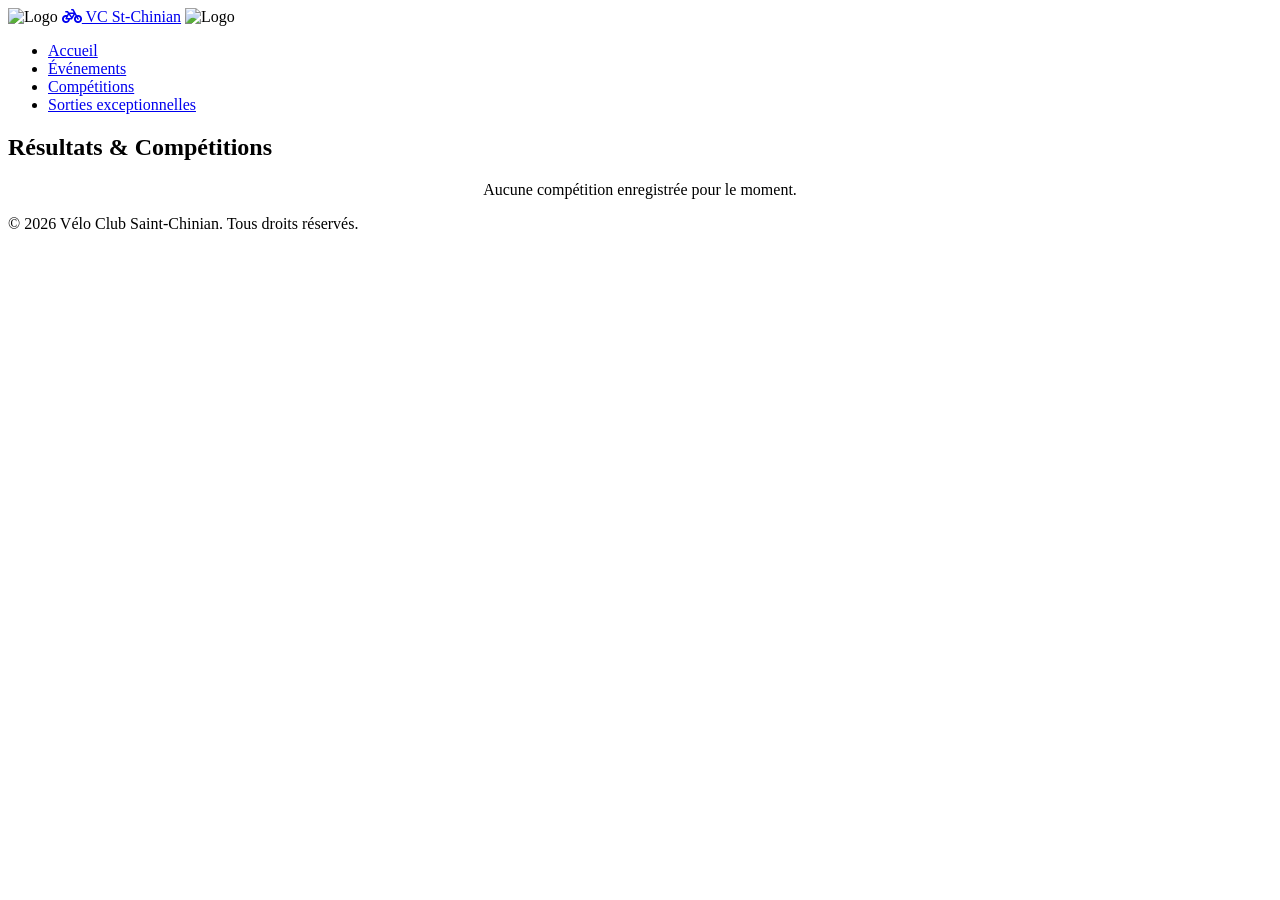
==== pages/competitions.html @ a8a2780b "Add files via upload" ====
<!DOCTYPE html>
<html lang="fr">
<head>
    <meta charset="UTF-8">
    <meta name="viewport" content="width=device-width, initial-scale=1.0">
    <meta name="keywords" content="vélo, Saint-Chinian, cyclisme, club de vélo, compétitions vélo, course vélo">
    <title>Compétitions - Vélo Club Saint-Chinian</title>
    <link rel="stylesheet" href="../assets/css/style.css">
    <link rel="stylesheet" href="https://cdnjs.cloudflare.com/ajax/libs/font-awesome/6.4.0/css/all.min.css">
    <style>
        /* Force l'affichage entier des photos sans les couper/rogner */
        .sortie-photo {
            object-fit: contain !important;
            width: 100% !important;
            max-height: 450px !important;
            height: auto !important;
            background-color: #f8f9fa; /* Fond neutre si la photo a un ratio différent */
            border-radius: 8px;
        }
        .sortie-photo-wrapper {
            display: flex;
            justify-content: center;
            align-items: center;
            overflow: hidden;
            width: 100%;
        }
    </style>
</head>
<body>

    <nav class="navbar">
        <div class="nav-container">
            <div class="nav-brand">
                <img src="../assets/images/logo 1.jpeg" alt="Logo" class="nav-logo-image">
                <a href="../index.html" class="nav-logo"><i class="fa-solid fa-bicycle"></i> VC St-Chinian</a>
                <img src="../assets/images/logo 2.jpeg" alt="Logo" class="nav-logo-image">
            </div>
            <ul class="nav-menu">
                <li><a href="../index.html">Accueil</a></li>
                <li><a href="evenements.html">Événements</a></li>
                <li><a href="competitions.html">Compétitions</a></li>
                <li><a href="sorties-exceptionnelles.html">Sorties exceptionnelles</a></li>
            </ul>
        </div>
    </nav>

    <section class="section-padding">
        <div class="container">
            <h2 class="section-title">Résultats & Compétitions</h2>
            <div id="competitions-container"></div>
        </div>
    </section>

    <footer>
        <div class="container footer-content">
            <p>&copy; 2026 Vélo Club Saint-Chinian. Tous droits réservés.</p>
        </div>
    </footer>

    <script src="../data/competitions.js"></script>

    <script>
        function normalizePhotoPath(photo) {
            if (!photo) return '';
            let cleaned = String(photo).trim().replace(/^['"]|['"]$/g, '');
            cleaned = cleaned.replace(/\\/g, '/');

            if (!cleaned) return '';

            if (/^[a-zA-Z]:\//.test(cleaned) || 
                cleaned.startsWith('http://') || 
                cleaned.startsWith('https://') || 
                cleaned.startsWith('/')) {
                return cleaned;
            }

            if (cleaned.startsWith('../') || cleaned.startsWith('./')) {
                return cleaned;
            }

            if (cleaned.startsWith('assets/')) {
                return `../${cleaned}`;
            }

            return `../assets/images/${cleaned}`;
        }

        document.addEventListener("DOMContentLoaded", () => {
            const container = document.getElementById("competitions-container");
            const data = window.competitionsData || [];
            
            if (!container) return;

            if (!data.length) {
                container.innerHTML = `
                    <div class="pdf-card">
                        <p style="text-align:center;">Aucune compétition enregistrée pour le moment.</p>
                    </div>`;
                return;
            }

            container.innerHTML = data.map((competition, index) => {
                const photos = Array.isArray(competition.photos) ? competition.photos : [];
                const visiblePhotos = photos.slice(0, 2);
                const hiddenPhotos = photos.slice(2);
                const remaining = hiddenPhotos.length;

                return `
                    <article class="pdf-card sortie-card">
                        <div class="sortie-header">
                            <h3 style="color:#1f4e79; font-size:1.5rem;">${competition.nom || 'Compétition'}</h3>
                            <p class="sortie-date" style="font-weight:bold; color:#666;">${competition.date || ''}</p>
                        </div>
                        
                        ${competition.description ? `<p style="margin-bottom:15px;">${competition.description}</p>` : ''}

                        <div class="sortie-photos">
                            ${visiblePhotos.map((photo, pIdx) => `
                                <div class="sortie-photo-wrapper">
                                    <img src="${normalizePhotoPath(photo)}" 
                                         alt="Photo ${index + 1}-${pIdx + 1}" 
                                         class="sortie-photo"
                                         onerror="this.onerror=null; this.src='../assets/images/image 1.jpeg';">
                                </div>
                            `).join('')}
                        </div>

                        ${remaining > 0 ? `
                            <div class="photos-supplementaires" style="display:none; margin-top:12px;">
                                <div class="sortie-photos">
                                    ${hiddenPhotos.map((photo, pIdx) => `
                                        <div class="sortie-photo-wrapper">
                                            <img src="${normalizePhotoPath(photo)}" 
                                                 alt="Photo ${index + 1}-${pIdx + 3}" 
                                                 class="sortie-photo"
                                                 onerror="this.onerror=null; this.src='../assets/images/image 1.jpeg';">
                                        </div>
                                    `).join('')}
                                </div>
                            </div>
                            <button class="btn-pdf" type="button" onclick="togglePhotos(this)" style="margin-top:15px; cursor:pointer;">
                                <i class="fa-solid fa-images"></i> Voir plus (${remaining})
                            </button>
                        ` : ''}
                    </article>
                `;
            }).join('');
        });

        function togglePhotos(button) {
            const card = button.closest('.sortie-card');
            const extra = card.querySelector('.photos-supplementaires');
            if (!extra) return;
            
            const isVisible = extra.style.display === 'block';
            extra.style.display = isVisible ? 'none' : 'block';
            button.innerHTML = isVisible ? 
                `<i class="fa-solid fa-images"></i> Voir plus` : 
                `<i class="fa-solid fa-eye-slash"></i> Masquer`;
        }
    </script>
</body>
</html>
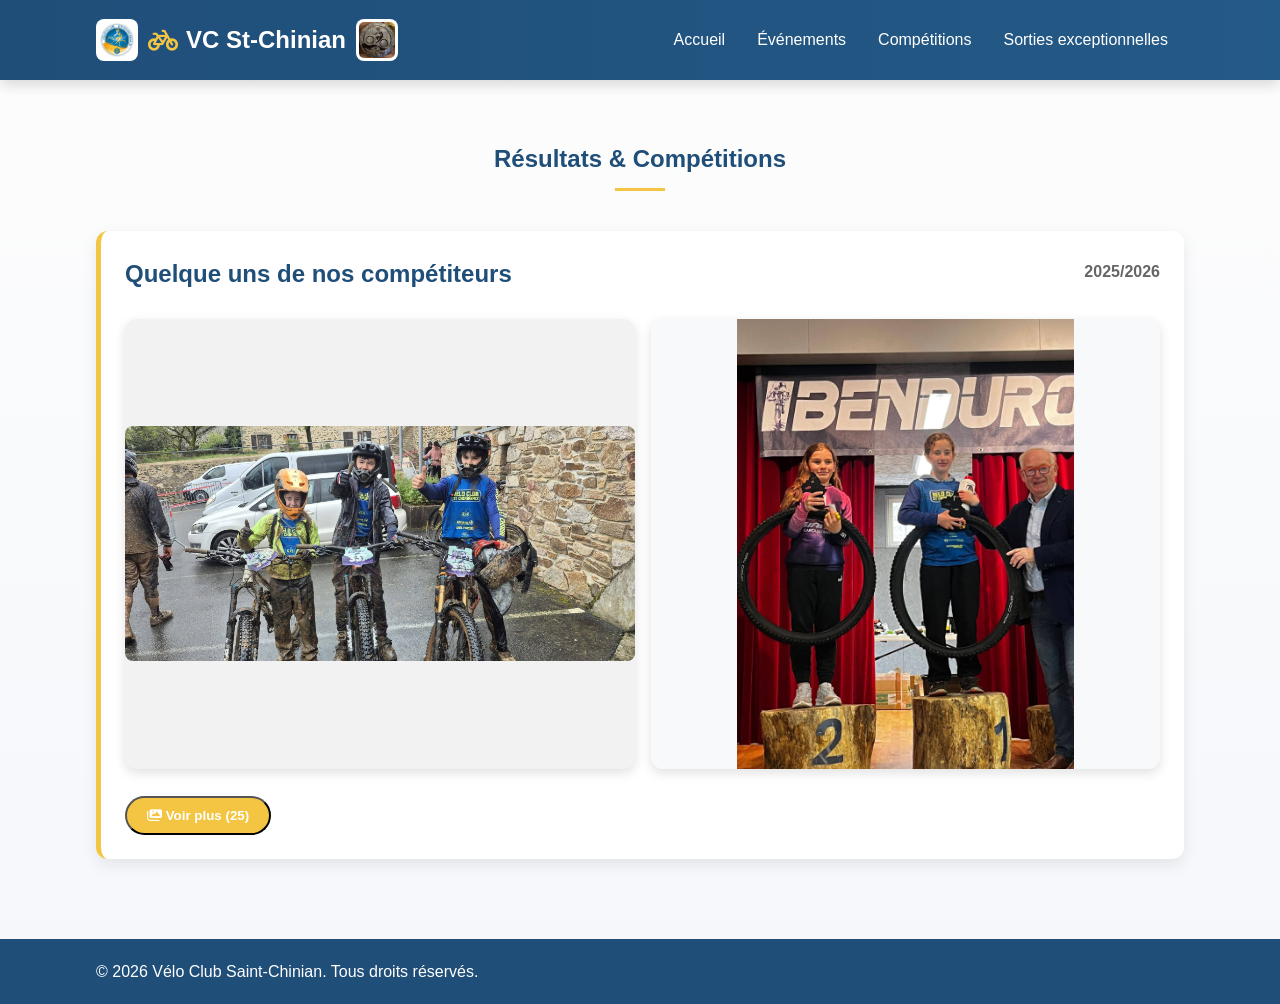
==== commit d17a4655: "Add files via upload" ====
--- a/pages/competitions.html
+++ b/pages/competitions.html
@@ -41,6 +41,11 @@
                 <li><a href="competitions.html">Compétitions</a></li>
                 <li><a href="sorties-exceptionnelles.html">Sorties exceptionnelles</a></li>
             </ul>
+            <div class="menu-toggle" id="mobile-menu">
+                <span class="bar"></span>
+                <span class="bar"></span>
+                <span class="bar"></span>
+            </div>
         </div>
     </nav>
 
@@ -158,6 +163,32 @@
                 `<i class="fa-solid fa-images"></i> Voir plus` : 
                 `<i class="fa-solid fa-eye-slash"></i> Masquer`;
         }
+
+        // Menu mobile (hamburger)
+        (function () {
+            const toggle = document.getElementById('mobile-menu');
+            const menu = document.querySelector('.nav-menu');
+            if (!toggle || !menu) return;
+
+            toggle.addEventListener('click', () => {
+                toggle.classList.toggle('active');
+                menu.classList.toggle('active');
+            });
+
+            menu.querySelectorAll('a').forEach(link => {
+                link.addEventListener('click', () => {
+                    toggle.classList.remove('active');
+                    menu.classList.remove('active');
+                });
+            });
+
+            document.addEventListener('click', (e) => {
+                if (!menu.contains(e.target) && !toggle.contains(e.target)) {
+                    toggle.classList.remove('active');
+                    menu.classList.remove('active');
+                }
+            });
+        })();
     </script>
 </body>
 </html>
--- a/assets/css/style.css
+++ b/assets/css/style.css
@@ -0,0 +1,803 @@
+/* --- Variables et Reset --- */
+:root {
+    --primary-color: #f4c542; /* Jaune du logo */
+    --secondary-color: #1f4e79; /* Bleu du logo */
+    --text-color: #333;
+    --light-bg: #f8f9fa;
+    --white: #ffffff;
+}
+
+* {
+    margin: 0;
+    padding: 0;
+    box-sizing: border-box;
+    font-family: 'Segoe UI', Tahoma, Geneva, Verdana, sans-serif;
+    scroll-behavior: smooth;
+}
+
+body {
+    color: var(--text-color);
+    line-height: 1.6;
+    background: linear-gradient(180deg, #fdfdfd 0%, #f5f7fb 100%);
+}
+
+.container {
+    width: 85%;
+    max-width: 1200px;
+    margin: 0 auto;
+}
+
+.section-padding {
+    padding: 60px 0;
+}
+
+.bg-light {
+    background-color: var(--light-bg);
+}
+
+.section-title {
+    text-align: center;
+    margin-bottom: 40px;
+    position: relative;
+    color: var(--secondary-color);
+}
+
+.section-title::after {
+    content: '';
+    display: block;
+    width: 50px;
+    height: 3px;
+    background: var(--primary-color);
+    margin: 10px auto 0 auto;
+}
+
+/* --- Navigation --- */
+.navbar {
+    background: linear-gradient(90deg, var(--secondary-color) 0%, #245a87 100%);
+    height: 80px;
+    position: sticky;
+    top: 0;
+    z-index: 999;
+    box-shadow: 0 4px 14px rgba(0,0,0,0.16);
+}
+
+.nav-container {
+    display: flex;
+    justify-content: space-between;
+    align-items: center;
+    height: 100%;
+    width: 85%;
+    max-width: 1200px;
+    margin: 0 auto;
+}
+
+.nav-brand {
+    display: flex;
+    align-items: center;
+    gap: 10px;
+}
+
+.nav-logo {
+    color: var(--white);
+    text-decoration: none;
+    font-size: 1.5rem;
+    font-weight: bold;
+    display: flex;
+    align-items: center;
+    gap: 8px;
+    white-space: nowrap;
+}
+
+.nav-logo i {
+    color: var(--primary-color);
+}
+
+.nav-logo-image {
+    width: 42px;
+    height: 42px;
+    object-fit: contain;
+    border-radius: 8px;
+    background: var(--white);
+    padding: 3px;
+}
+
+.nav-menu {
+    display: flex;
+    list-style: none;
+}
+
+.nav-menu li a {
+    color: var(--white);
+    text-decoration: none;
+    padding: 0.5rem 1rem;
+    transition: all 0.3s ease;
+}
+
+.nav-menu li a:hover {
+    color: var(--primary-color);
+}
+
+.nav-btn {
+    background: var(--primary-color);
+    color: var(--secondary-color);
+    border-radius: 999px;
+    font-weight: 700;
+    padding: 0.6rem 1rem;
+}
+
+.nav-btn:hover {
+    color: var(--secondary-color) !important;
+    background: #e0b53a;
+}
+
+.menu-toggle {
+    display: none;
+    cursor: pointer;
+    z-index: 1001;
+    padding: 8px;
+}
+
+.bar {
+    display: block;
+    width: 25px;
+    height: 3px;
+    margin: 5px auto;
+    transition: all 0.3s ease;
+    background: var(--white);
+}
+
+.menu-toggle.active .bar:nth-child(1) {
+    transform: translateY(8px) rotate(45deg);
+}
+
+.menu-toggle.active .bar:nth-child(2) {
+    opacity: 0;
+}
+
+.menu-toggle.active .bar:nth-child(3) {
+    transform: translateY(-8px) rotate(-45deg);
+}
+
+/* --- Hero Section --- */
+.hero-section {
+    background: linear-gradient(rgba(31, 78, 121, 0.28), rgba(244, 197, 66, 0.2));
+    background-color: #f2f2f2;
+    min-height: 82vh;
+    display: flex;
+    align-items: center;
+    justify-content: center;
+    text-align: center;
+    color: var(--white);
+    padding: 50px 30px;
+    gap: 18px;
+    overflow: hidden;
+}
+
+.hero-carousel {
+    position: relative;
+    flex: 1;
+    max-width: 760px;
+    min-height: 440px;
+    margin: 0 auto;
+    border-radius: 24px;
+    overflow: hidden;
+    box-shadow: 0 12px 30px rgba(0,0,0,0.22);
+    border: 3px solid rgba(255,255,255,0.75);
+}
+
+.carousel-image {
+    position: absolute;
+    inset: 0;
+    width: 100%;
+    height: 100%;
+    object-fit: cover;
+    opacity: 0;
+    transition: opacity 1s ease-in-out;
+}
+
+.carousel-image.active {
+    opacity: 1;
+}
+
+.hero-content {
+    position: relative;
+    z-index: 2;
+    width: 100%;
+    height: 100%;
+    display: flex;
+    flex-direction: column;
+    align-items: center;
+    justify-content: center;
+    padding: 30px;
+    background: linear-gradient(rgba(0,0,0,0.30), rgba(0,0,0,0.45));
+    backdrop-filter: blur(2px);
+}
+
+.hero-side-logo {
+    width: 220px;
+    height: 220px;
+    object-fit: contain;
+    border-radius: 24px;
+    background: rgba(255,255,255,0.96);
+    padding: 14px;
+    box-shadow: 0 10px 24px rgba(0,0,0,0.28);
+    flex-shrink: 0;
+    align-self: center;
+    border: 2px solid rgba(31, 78, 121, 0.15);
+}
+
+.hero-side-logo-left {
+    margin-right: 18px;
+}
+
+.hero-side-logo-right {
+    margin-left: 18px;
+}
+
+.hero-content h1 {
+    font-size: 3.5rem;
+    margin-bottom: 15px;
+}
+
+.hero-content p {
+    font-size: 1.2rem;
+    margin-bottom: 30px;
+}
+
+.btn-main {
+    background: var(--primary-color);
+    color: var(--white);
+    padding: 12px 30px;
+    text-decoration: none;
+    border-radius: 25px;
+    font-weight: bold;
+    transition: 0.3s;
+}
+
+.btn-main:hover {
+    background: #d35400;
+}
+
+/* --- Section Club --- */
+.club-grid {
+    display: grid;
+    grid-template-columns: 2fr 1fr;
+    gap: 40px;
+    align-items: center;
+}
+
+.club-stats {
+    display: flex;
+    flex-direction: column;
+    gap: 20px;
+}
+
+.stat-card {
+    background: linear-gradient(135deg, var(--light-bg) 0%, #ffffff 100%);
+    padding: 20px;
+    text-align: center;
+    border-radius: 12px;
+    border-left: 5px solid var(--primary-color);
+    box-shadow: 0 4px 10px rgba(0,0,0,0.06);
+}
+
+.stat-card i {
+    font-size: 2rem;
+    color: var(--secondary-color);
+    margin-bottom: 10px;
+}
+
+/* --- Tableau Agenda & Circuits --- */
+.agenda-table {
+    background: var(--white);
+    border-radius: 12px;
+    overflow: hidden;
+    box-shadow: 0 6px 16px rgba(0,0,0,0.08);
+}
+
+.agenda-row {
+    display: grid;
+    grid-template-columns: 1fr 2fr 1fr;
+    padding: 15px 20px;
+    border-bottom: 1px solid #ddd;
+}
+
+.agenda-row.header {
+    background: var(--secondary-color);
+    color: var(--white);
+    font-weight: bold;
+}
+
+.circuits-grid {
+    display: grid;
+    grid-template-columns: repeat(auto-fit, minmax(280px, 1fr));
+    gap: 20px;
+    margin-top: 20px;
+}
+
+.circuit-card {
+    background: var(--white);
+    border-radius: 12px;
+    padding: 20px;
+    box-shadow: 0 6px 16px rgba(0,0,0,0.07);
+}
+
+.circuit-card h4 {
+    color: var(--secondary-color);
+    margin-bottom: 10px;
+}
+
+.circuit-card-link {
+    display: block;
+    text-decoration: none;
+    color: inherit;
+    cursor: pointer;
+    transition: transform 0.2s ease, box-shadow 0.2s ease;
+}
+
+.circuit-card-link:hover {
+    transform: translateY(-3px);
+    box-shadow: 0 10px 20px rgba(0,0,0,0.12);
+}
+
+.sorties-editor-panel {
+    background: var(--white);
+    border-radius: 12px;
+    padding: 20px;
+    margin-top: 20px;
+    box-shadow: 0 6px 16px rgba(0,0,0,0.08);
+    border-left: 5px solid var(--secondary-color);
+}
+
+.sorties-editor-panel h4 {
+    color: var(--secondary-color);
+    margin-bottom: 8px;
+}
+
+.sorties-editor-panel p {
+    color: #666;
+    margin-bottom: 10px;
+    font-size: 0.95rem;
+}
+
+.sorties-editor-panel textarea {
+    width: 100%;
+    min-height: 120px;
+    padding: 12px;
+    border: 1px solid #ccc;
+    border-radius: 8px;
+    font-family: inherit;
+    font-size: 1rem;
+    resize: vertical;
+}
+
+.sorties-editor-panel button {
+    margin-top: 10px;
+    border: none;
+    background: var(--secondary-color);
+    color: var(--white);
+    padding: 10px 16px;
+    border-radius: 999px;
+    cursor: pointer;
+}
+
+.pdf-card {
+    background: var(--white);
+    border-radius: 12px;
+    padding: 24px;
+    margin-top: 25px;
+    box-shadow: 0 6px 16px rgba(0,0,0,0.08);
+    border-left: 5px solid var(--primary-color);
+}
+
+.pdf-card h3 {
+    color: var(--secondary-color);
+    margin-bottom: 10px;
+}
+
+.pdf-card p {
+    margin-bottom: 15px;
+    color: #666;
+}
+
+.btn-pdf {
+    display: inline-block;
+    background: var(--primary-color);
+    color: var(--white);
+    padding: 10px 20px;
+    border-radius: 25px;
+    text-decoration: none;
+    font-weight: bold;
+    transition: 0.3s;
+}
+
+.btn-pdf:hover {
+    background: #d35400;
+}
+
+.btn-gps {
+    display: inline-block;
+    margin-top: 15px;
+    color: var(--primary-color);
+    text-decoration: none;
+    font-weight: bold;
+}
+
+/* --- Bloc Contact (Modifié - Sans formulaire) --- */
+.contact-box {
+    background: linear-gradient(135deg, var(--light-bg) 0%, #ffffff 100%);
+    max-width: 700px;
+    margin: 0 auto;
+    padding: 40px;
+    border-radius: 16px;
+    text-align: center;
+    box-shadow: 0 8px 20px rgba(0,0,0,0.07);
+}
+
+.contact-box h3 {
+    color: var(--secondary-color);
+    margin-bottom: 15px;
+}
+
+.contact-box p {
+    color: #666;
+    margin-bottom: 30px;
+}
+
+.contact-details {
+    display: flex;
+    justify-content: space-around;
+    align-items: center;
+    flex-wrap: wrap;
+    gap: 20px;
+}
+
+.contact-item {
+    display: flex;
+    align-items: center;
+    gap: 12px;
+    font-size: 1.1rem;
+    color: var(--secondary-color);
+    text-decoration: none;
+    padding: 10px 20px;
+    background: var(--white);
+    border-radius: 8px;
+    box-shadow: 0 2px 5px rgba(0,0,0,0.05);
+    transition: transform 0.2s ease;
+}
+
+a.contact-item:hover {
+    transform: translateY(-3px);
+    color: var(--primary-color);
+}
+
+.contact-item i {
+    color: var(--primary-color);
+    font-size: 1.3rem;
+}
+
+/* --- Footer --- */
+footer {
+    background: var(--secondary-color);
+    color: var(--white);
+    padding: 20px 0;
+    text-align: center;
+}
+
+.footer-content {
+    display: flex;
+    justify-content: space-between;
+    align-items: center;
+    flex-wrap: wrap;
+}
+
+.social-links a {
+    color: var(--white);
+    margin-left: 15px;
+    font-size: 1.3rem;
+    transition: 0.3s;
+}
+
+.social-links a:hover {
+    color: var(--primary-color);
+}
+
+/* --- Sorties exceptionnelles --- */
+.sortie-card {
+    margin-bottom: 20px;
+}
+
+.sortie-header {
+    display: flex;
+    justify-content: space-between;
+    align-items: center;
+    gap: 12px;
+    margin-bottom: 15px;
+    flex-wrap: wrap;
+}
+
+.sortie-date {
+    color: var(--secondary-color);
+    font-weight: 600;
+}
+
+.sortie-photos {
+    display: grid;
+    grid-template-columns: repeat(2, minmax(0, 1fr));
+    gap: 16px;
+    margin-bottom: 12px;
+}
+
+.sortie-photo-wrapper {
+    overflow: hidden;
+    border-radius: 12px;
+    box-shadow: 0 4px 12px rgba(0,0,0,0.12);
+    background: #f2f2f2;
+}
+
+.sortie-photo {
+    width: 100%;
+    height: 220px;
+    object-fit: cover;
+    display: block;
+    border-radius: 12px;
+}
+
+/* --- Responsive tablette --- */
+@media (max-width: 900px) {
+    .container {
+        width: 90%;
+    }
+    .club-grid {
+        grid-template-columns: 1fr;
+    }
+    .club-stats {
+        flex-direction: row;
+        flex-wrap: wrap;
+    }
+    .club-stats .stat-card {
+        flex: 1 1 160px;
+    }
+}
+
+/* --- Responsive mobile --- */
+@media (max-width: 768px) {
+    html {
+        -webkit-text-size-adjust: 100%;
+    }
+
+    .container {
+        width: 92%;
+    }
+
+    .section-padding {
+        padding: 40px 0;
+    }
+
+    .section-title {
+        font-size: 1.5rem;
+        margin-bottom: 28px;
+    }
+
+    /* Navigation */
+    .navbar {
+        height: 66px;
+    }
+
+    .nav-container {
+        width: 92%;
+    }
+
+    .nav-logo-image {
+        width: 34px;
+        height: 34px;
+    }
+
+    .nav-logo {
+        font-size: 1.05rem;
+        gap: 6px;
+    }
+
+    .menu-toggle {
+        display: block;
+    }
+
+    .nav-menu {
+        display: flex;
+        flex-direction: column;
+        position: fixed;
+        top: 66px;
+        right: 0;
+        width: 70%;
+        max-width: 300px;
+        height: calc(100vh - 66px);
+        background: var(--secondary-color);
+        padding: 20px 0;
+        gap: 0;
+        transform: translateX(100%);
+        transition: transform 0.3s ease;
+        box-shadow: -4px 0 14px rgba(0,0,0,0.2);
+        overflow-y: auto;
+    }
+
+    .nav-menu.active {
+        transform: translateX(0);
+    }
+
+    .nav-menu li {
+        width: 100%;
+    }
+
+    .nav-menu li a {
+        display: block;
+        padding: 16px 24px;
+        border-bottom: 1px solid rgba(255,255,255,0.1);
+        font-size: 1.05rem;
+    }
+
+    /* Hero */
+    .hero-section {
+        flex-direction: column;
+        min-height: auto;
+        padding: 30px 16px;
+        gap: 14px;
+    }
+
+    .hero-side-logo {
+        width: 78px;
+        height: 78px;
+        padding: 8px;
+        order: 0;
+    }
+
+    .hero-side-logo-left,
+    .hero-side-logo-right {
+        margin: 0;
+    }
+
+    .hero-carousel {
+        order: 1;
+        width: 100%;
+        min-height: 300px;
+        border-radius: 16px;
+    }
+
+    .hero-content {
+        padding: 20px;
+    }
+
+    .hero-content h1 {
+        font-size: 1.8rem;
+        margin-bottom: 10px;
+    }
+
+    .hero-content p {
+        font-size: 1rem;
+        margin-bottom: 0;
+    }
+
+    /* Club */
+    .club-grid {
+        gap: 24px;
+    }
+
+    .club-stats {
+        flex-direction: row;
+        gap: 12px;
+    }
+
+    .stat-card {
+        padding: 14px 10px;
+    }
+
+    .stat-card h3 {
+        font-size: 1.5rem;
+    }
+
+    /* PDF / info cards */
+    .pdf-card {
+        padding: 18px;
+        margin-top: 18px;
+    }
+
+    .btn-pdf {
+        display: block;
+        width: 100%;
+        text-align: center;
+        padding: 13px 20px;
+    }
+
+    /* Agenda table */
+    .agenda-table {
+        overflow-x: hidden;
+    }
+
+    .agenda-row {
+        grid-template-columns: 1fr;
+        gap: 4px;
+        padding: 12px 16px;
+    }
+
+    .agenda-row.header {
+        display: none;
+    }
+
+    .agenda-row:not(.header) {
+        border: 1px solid #e5e5e5;
+        border-radius: 10px;
+        margin-bottom: 10px;
+        border-bottom: 1px solid #e5e5e5;
+    }
+
+    /* Circuits */
+    .circuits-grid {
+        grid-template-columns: 1fr;
+        gap: 14px;
+    }
+
+    /* Tarifs list inside contact section */
+    #inscriptions .pdf-card ul {
+        margin-left: 16px !important;
+    }
+
+    /* Contact */
+    .contact-box {
+        padding: 26px 18px;
+    }
+
+    .contact-details {
+        flex-direction: column;
+        width: 100%;
+    }
+
+    .contact-item {
+        width: 100%;
+        justify-content: center;
+        font-size: 1rem;
+    }
+
+    /* Footer */
+    .footer-content {
+        flex-direction: column;
+        gap: 15px;
+        text-align: center;
+    }
+
+    /* Sorties / événements / compétitions cards */
+    .sortie-header {
+        flex-direction: column;
+        align-items: flex-start;
+        gap: 6px;
+    }
+
+    .sortie-header h3 {
+        font-size: 1.25rem !important;
+    }
+
+    .sortie-photos {
+        grid-template-columns: 1fr;
+    }
+
+    .sortie-photo {
+        height: 200px;
+    }
+}
+
+@media (max-width: 420px) {
+    .hero-content h1 {
+        font-size: 1.5rem;
+    }
+
+    .stat-card i {
+        font-size: 1.5rem;
+    }
+
+    .stat-card h3 {
+        font-size: 1.3rem;
+    }
+
+    .nav-menu {
+        width: 100%;
+        max-width: none;
+    }
+}
